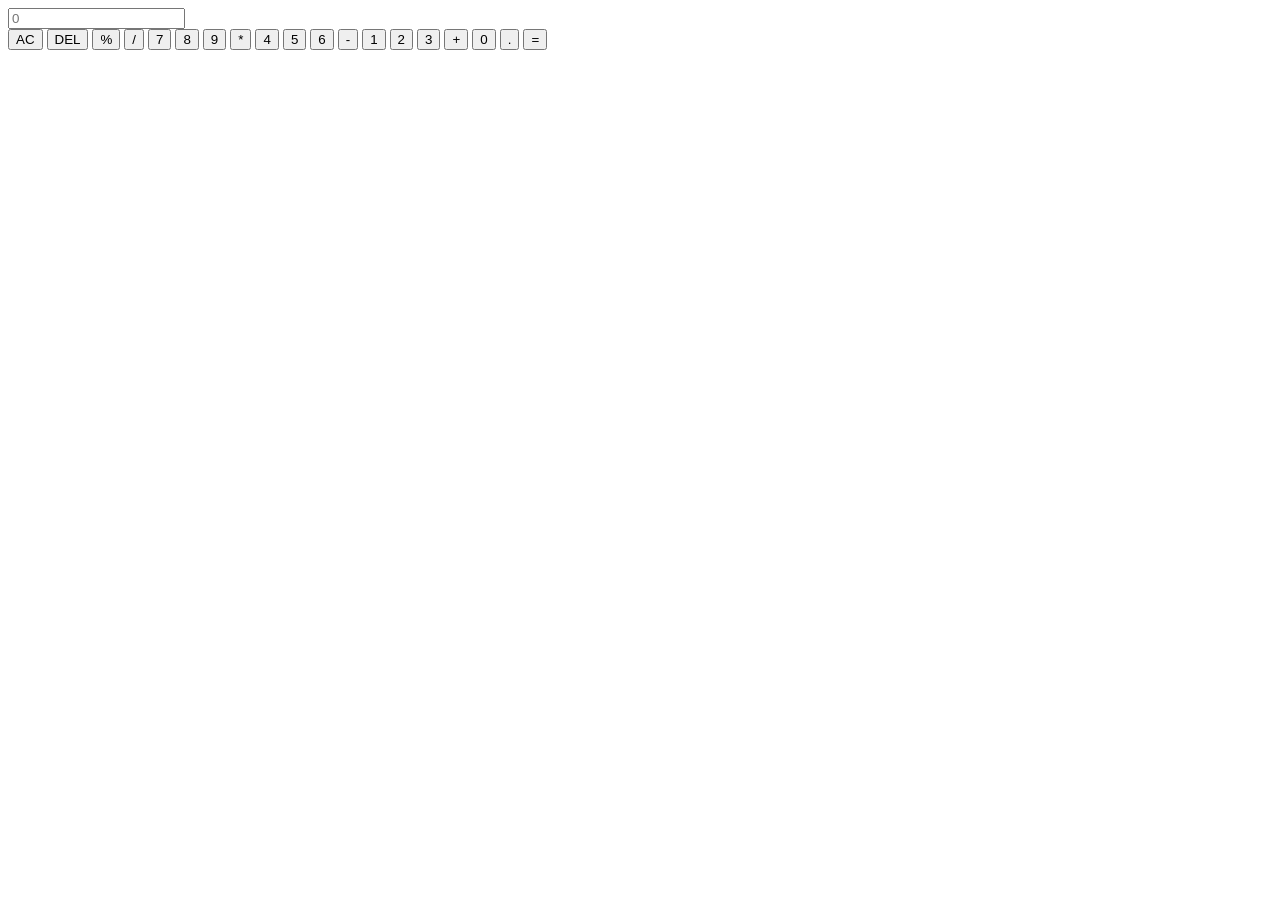
==== calculator.html @ 28cae66c "halinh" ====
<!DOCTYPE html>
<html lang=vi">

<head>
    <meta charset="UTF-8">
    <meta name="viewport" content="width=device-width, initial-scale=1.0">
    <title>Javascript Calculator | Ludifex</title>
</head>

<body>

    <div class="container">
        <div class="display-container">
            <span class="history"></span>
            <input type="text" class="display" placeholder="0">
        </div>

        <div class="buttons">
            <button data-value="AC">AC</button>
            <button data-value="DEL">DEL</button>
            <button data-value="%">%</button>
            <button data-value="/">/</button>

            <button data-value="7">7</button>
            <button data-value="8">8</button>
            <button data-value="9">9</button>
            <button data-value="*">*</button>

            <button data-value="4">4</button>
            <button data-value="5">5</button>
            <button data-value="6">6</button>
            <button data-value="-">-</button>

            <button data-value="1">1</button>
            <button data-value="2">2</button>
            <button data-value="3">3</button>
            <button data-value="+">+</button>

            <button data-value="0">0</button>
            <button data-value=".">.</button>
            <button data-value="=">=</button>
        </div>
    </div>

    <script src="assets/js/main.js"></script>


</body>
</body>
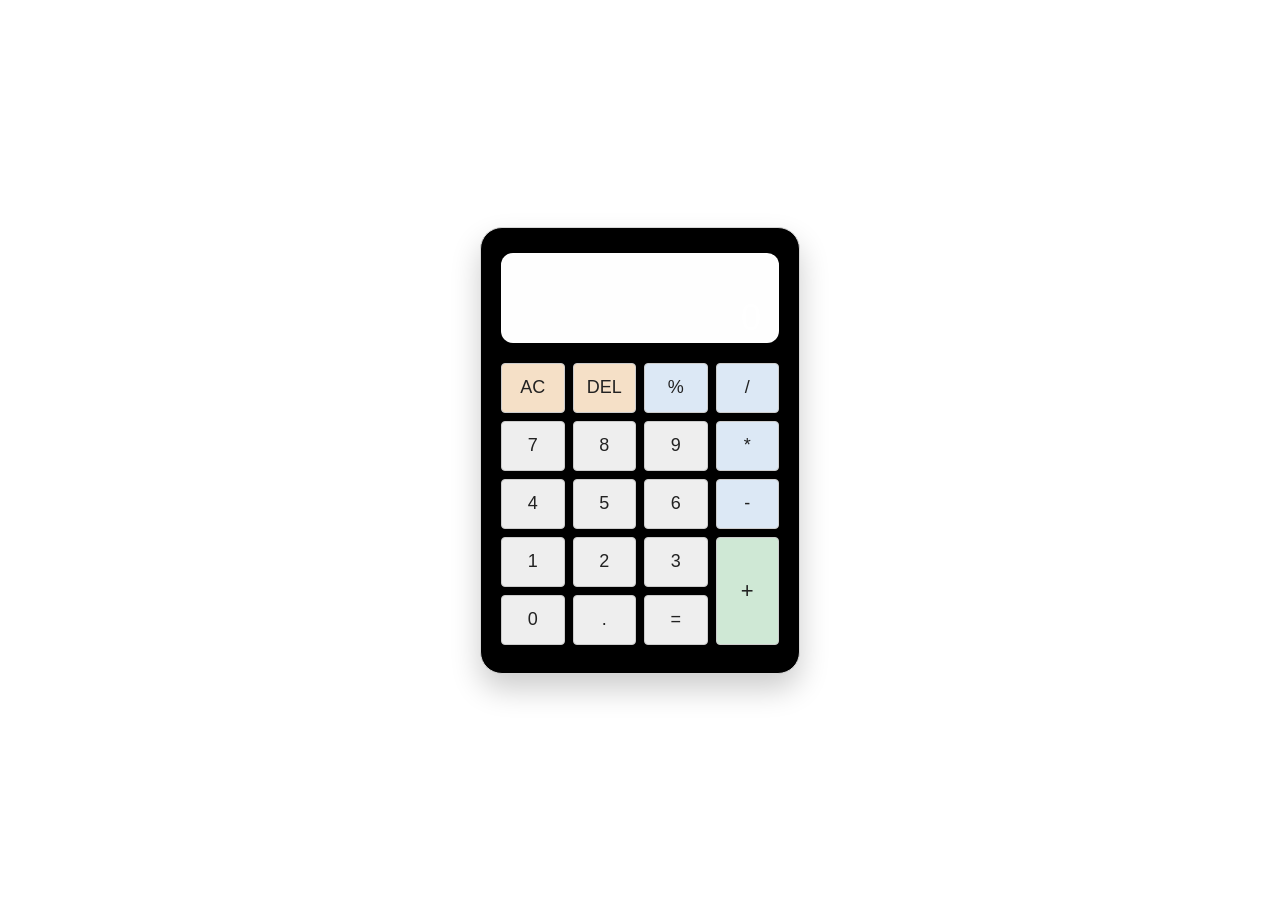
==== commit 8ffa297d: "halinh" ====
--- a/calculator.html
+++ b/calculator.html
@@ -1,10 +1,11 @@
 <!DOCTYPE html>
-<html lang=vi">
+<html lang="vi">
 
 <head>
     <meta charset="UTF-8">
     <meta name="viewport" content="width=device-width, initial-scale=1.0">
     <title>Javascript Calculator | Ludifex</title>
+    <link rel="stylesheet" href="calculator.css">
 </head>
 
 <body>
@@ -12,38 +13,38 @@
     <div class="container">
         <div class="display-container">
             <span class="history"></span>
-            <input type="text" class="display" placeholder="0">
+            <input type="text" class="display" placeholder="0" readonly>
         </div>
 
         <div class="buttons">
-            <button data-value="AC">AC</button>
-            <button data-value="DEL">DEL</button>
-            <button data-value="%">%</button>
-            <button data-value="/">/</button>
+            <button class="clear" data-value="AC">AC</button>
+            <button class="delete" data-value="DEL">DEL</button>
+            <button class="operator" data-value="%">%</button>
+            <button class="operator" data-value="/">/</button>
 
             <button data-value="7">7</button>
             <button data-value="8">8</button>
             <button data-value="9">9</button>
-            <button data-value="*">*</button>
+            <button class="operator" data-value="*">*</button>
 
             <button data-value="4">4</button>
             <button data-value="5">5</button>
             <button data-value="6">6</button>
-            <button data-value="-">-</button>
+            <button class="operator" data-value="-">-</button>
 
             <button data-value="1">1</button>
             <button data-value="2">2</button>
             <button data-value="3">3</button>
-            <button data-value="+">+</button>
+            <button class="operator" data-value="+">+</button>
 
             <button data-value="0">0</button>
             <button data-value=".">.</button>
-            <button data-value="=">=</button>
+            <button class="equal" data-value="=">=</button>
         </div>
     </div>
 
-    <script src="assets/js/main.js"></script>
-
+    <script src="calculator.js"></script>
 
 </body>
-</body>+
+</html>
--- a/calculator.css
+++ b/calculator.css
@@ -0,0 +1,149 @@
+/*Khai báo biến màu*/
+:root {
+    --background-color: linear-gradient(to right, #eeeeee, #e0e3e6);
+    --white-color: #ffffff;
+    --black-color: #000000;
+    --orange-color: #ff7f50;
+    --medium-dark: #333333;
+    --light-gray: #f1f3f5;
+}
+
+
+* {
+    box-sizing: border-box;
+}
+
+/* Đặt kiểu chữ và màu nền chung cho trang */
+body {
+    min-height: 100vh;
+    margin: 0;
+    padding: 0;
+    display: flex;
+    justify-content: center;
+    align-items: center;
+    background-color: var(--background-color);
+    font-family: Arial, sans-serif;
+}
+
+/* Khung chính của máy tính */
+.container {
+    width: 320px;
+    border-radius: 22px;
+    padding: 25px 20px 28px;
+    background-color: var(--black-color);
+    color: var(--white-color);
+    box-shadow: 0 15px 30px rgba(0, 0, 0, 0.20);
+    border: 1px solid #d6d6d6; 
+}
+
+/* Màn hình hiển thị kết quả */
+.display-container {
+    width: 100%;
+    height: 90px; /* Giảm từ 100px xuống 80px */
+    padding: 16px 16px 3px 10px; /* Thêm khoảng cách lề cho đẹp */
+    margin-bottom: 20px;
+    background-color: #fefefe;
+    border-radius: 12px;
+    display: flex;
+    flex-direction: column;
+    justify-content: flex-end;
+    align-items: flex-end;
+    overflow: hidden;
+}
+    
+/* Dòng lịch sử phép tính nhỏ phía trên (VD: 98-3) */
+.history {
+    width: 100%;
+    min-height: 25px;
+    font-size: 25px;
+    color: #9ca3af;
+    text-align: right;
+    margin-bottom: 6px;
+}
+
+/* Ô kết quả chính phía dưới (VD: 95) - ẩn hoàn toàn viền và nền input */
+.display {
+    width: 100%;
+    background: transparent;
+    border: none;
+    outline: none;
+    color: #0c0707;
+    font-size: 36px;
+    font-weight: 300;
+    text-align: right;
+}
+
+.display::placeholder {
+    color: #ffffff;
+}
+
+/* Sắp xếp các nút thành bốn cột */
+.buttons {
+    display: grid;
+    grid-template-columns: repeat(4, 1fr);
+    gap: 8px;
+}
+
+/* Kiểu dáng chung cho các nút */
+.buttons button {
+    height: 50px;
+    border: 1px solid #cccccc;
+    border-radius: 4px;
+    background-color: #eeeeee;
+    color: #222222;
+    font-size: 18px;
+    cursor: pointer;
+}
+
+.buttons button:hover {
+    background-color: #dddddd;
+}
+
+.buttons button:active {
+    background-color: #cccccc;
+}
+
+/* Nút phép tính */
+.buttons button.operator {
+    background-color: #dce8f5;
+}
+
+.buttons button.operator:hover {
+    background-color: #c6d9ee;
+}
+
+/* Nút xóa */
+.buttons button.clear {
+    background-color: #f5e0c7;
+}
+
+.buttons button.clear:hover {
+    background-color: #c99797;
+}
+
+.buttons button.delete{
+    background-color: #f5e0c7;
+}
+
+.buttons button.delete:hover{
+    background-color: #c99797;
+}
+
+/* Nút bằng kéo dài xuống hai hàng */
+.buttons button:nth-child(16) {
+    grid-row: span 2;
+    height: auto;
+    background-color: #cfe8d5;
+    font-size: 22px;
+}
+
+.buttons button:nth-child(16):hover {
+    background-color: #b9ddc2;
+}
+
+/* Thu gọn nhẹ trên màn hình nhỏ */
+@media (max-width: 360px) {
+    .calculator {
+        width: calc(100% - 40px);
+    }
+}
